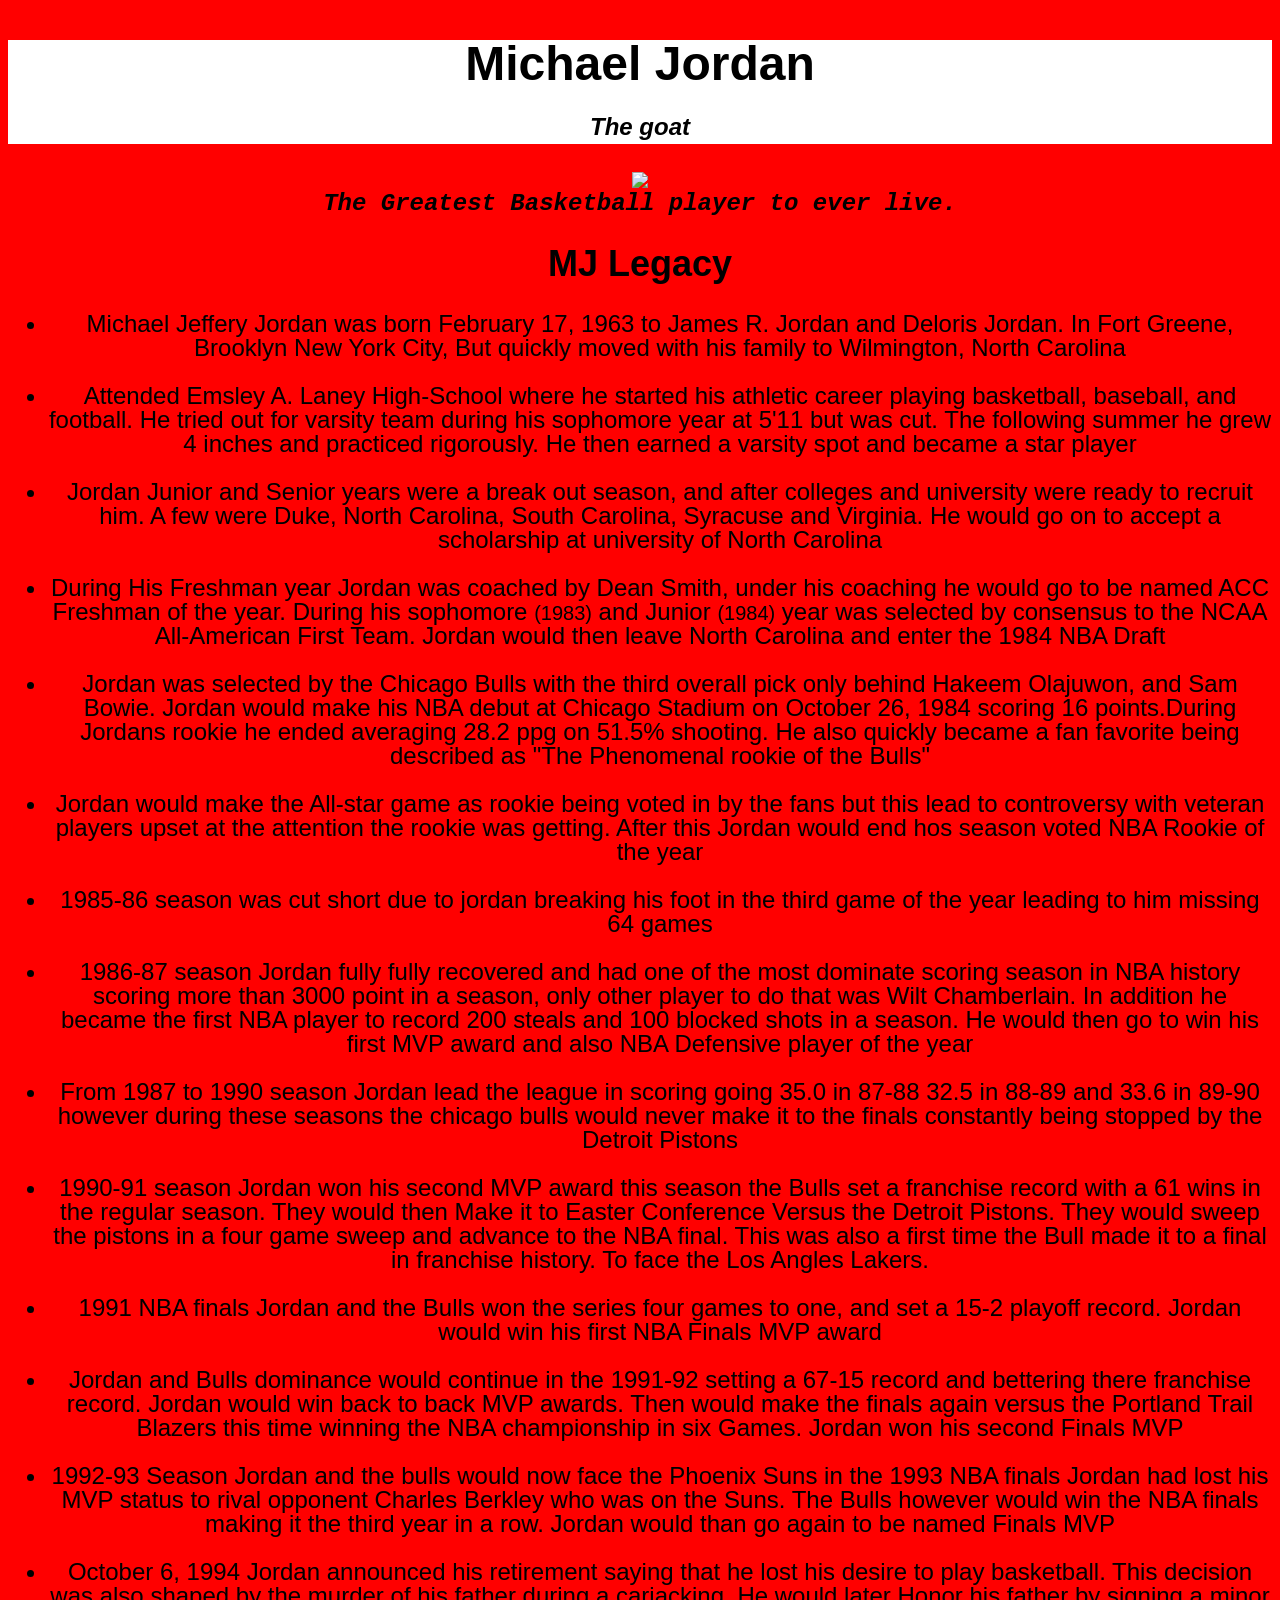
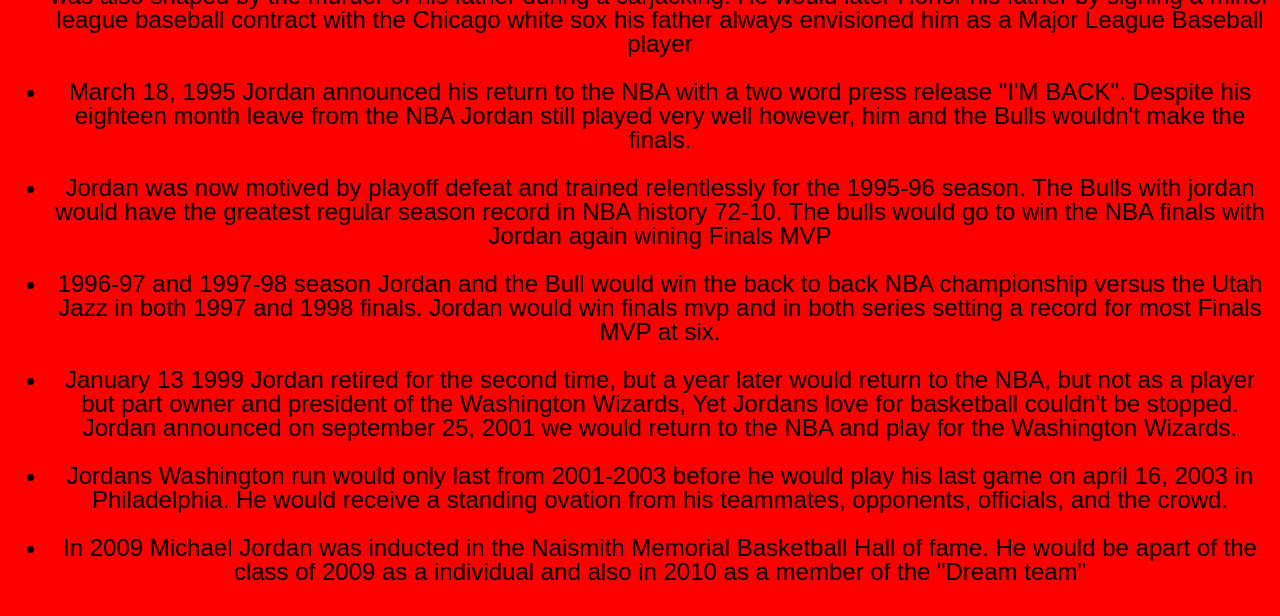
==== michaelJordan.html @ 450c22e1 "Fixed" ====
<!DOCTYPE html>
<html lang="en">
<head>
    <meta charset='utf-8'>
    <meta http-equiv='X-UA-Compatible' content='IE=edge'>
    <title id="title">Michael Jordan Tribute Page</title>
    <meta name='viewport' content='width=device-width, initial-scale=1'>
    <link rel='stylesheet' type='text/css' media='screen' href='styles.css'>
    <script src='tributePage.js'></script>
</head>
<body>
  <main id="main">
    <div id="title-head">
     <h1>Michael Jordan</h1>
     <p>The goat</p>
    </div>
        <div id="img-div">
            <img id="image" src="https://clutchpoints.com/wp-content/uploads/2020/05/Ticket-from-Michael-Jordan_s-debut-auctions-for-nearly-25000-1.jpg"></img>
            <figcaption id="img-caption" alt="MJ holding basketball">The Greatest Basketball player to ever live.</figcaption>
        </div>
        <div id="tribute-info">
            <a id="tribute-link" target="_blank" href=""></a>
            <div class="timeline">
                <h2 id="achivments">MJ Legacy</h2>
                <ul>
                    <li>Michael Jeffery Jordan was born February 17, 1963 to James R. Jordan and Deloris Jordan. In Fort Greene, Brooklyn New York City, But quickly moved with his family to Wilmington, North Carolina</li>
                    <br>         
                        <li>Attended Emsley A. Laney High-School where he started his athletic career playing basketball, baseball, and football. He tried out for varsity team during his sophomore year at 5'11 but was cut. The following summer he grew 4 inches and practiced rigorously. He then earned a varsity spot and became a star player </li>
                    <br>              
                        <li>Jordan Junior and Senior years were a break out season, and after colleges and university were ready to recruit him. A few were Duke, North Carolina, South Carolina, Syracuse and Virginia. He would go on to accept a scholarship at university of North Carolina </li>
                    <br>
                        <li>During His Freshman year Jordan was coached by Dean Smith, under his coaching he would go to be named ACC Freshman of the year. During his sophomore <small>(1983)</small> and Junior <small>(1984)</small> year was selected by consensus to the NCAA All-American First Team. Jordan would then leave North Carolina and enter the 1984 NBA Draft </li>
                    <br>
                        <li>Jordan was selected by the Chicago Bulls with the third overall pick only behind Hakeem Olajuwon, and Sam Bowie. Jordan would make his NBA debut at Chicago Stadium on October 26, 1984 scoring 16 points.During Jordans rookie he ended averaging 28.2 ppg on 51.5% shooting. He also quickly became a fan favorite being described as "The Phenomenal rookie of the Bulls" </li>
                    <br>
                        <li>Jordan would make the All-star game as rookie being voted in by the fans but this lead to controversy with veteran players upset at the attention the rookie was getting. After this Jordan would end hos season voted NBA Rookie of the year  </li>
                    <br>
                        <li>1985-86 season was cut short due to jordan breaking his foot in the third game of the year leading to him missing 64 games</li>
                    <br>
                        <li>1986-87 season Jordan fully fully recovered and had one of the most dominate scoring season in NBA history scoring more than 3000 point in a season, only other player to do that was Wilt Chamberlain. In addition he became the first NBA player to record 200 steals and 100 blocked shots in a season. He would then go to win his first MVP award and also NBA Defensive player of the year</li>
                    <br>
                        <li>From 1987 to 1990 season Jordan lead the league in scoring going 35.0 in 87-88 32.5 in 88-89 and 33.6 in 89-90 however during these seasons the chicago bulls would never make it to the finals constantly being stopped by the Detroit Pistons </li>
                    <br>
                        <li>1990-91 season Jordan won his second MVP award this season the Bulls set a franchise record with a 61 wins in the regular season. They would then Make it to Easter Conference Versus the Detroit Pistons. They would sweep the pistons in a four game sweep and advance to the NBA final. This was also a first time the Bull made it to a final in franchise history. To face the Los Angles Lakers. </li>
                    <br>
                        <li>1991 NBA finals Jordan and the Bulls won the series four games to one, and set a 15-2 playoff record. Jordan would win his first NBA Finals MVP award  </li>
                    <br>
                        <li>Jordan and Bulls dominance would continue in the 1991-92 setting a 67-15 record and bettering there franchise record. Jordan would win back to back MVP awards. Then would make the finals again versus the Portland Trail Blazers this time winning the NBA championship in six Games. Jordan won his second Finals MVP </li>                 
                    <br>
                        <li>1992-93 Season Jordan and the bulls would now face the Phoenix Suns in the 1993 NBA finals Jordan had lost his MVP status to rival opponent Charles Berkley who was on the Suns. The Bulls however would win the NBA finals making it the third year in a row. Jordan would than go again to be named Finals MVP </li>
                    <br>
                        <li>October 6, 1994 Jordan announced his retirement saying that he lost his desire to play basketball. This decision was also shaped by the murder of his father during a carjacking. He would later Honor his father by signing a minor league baseball contract with the Chicago white sox his father always envisioned him as a Major League Baseball player </li>
                    <br>
                        <li>March 18, 1995 Jordan announced his return to the NBA with a two word press release "I'M BACK". Despite his eighteen month leave from the NBA Jordan still played very well however, him and the Bulls wouldn't make the finals.</li>
                    <br>
                        <li>Jordan was now motived by playoff defeat and trained relentlessly for the 1995-96 season. The Bulls with jordan would have the greatest regular season record in NBA history 72-10. The bulls would go to win the NBA finals with Jordan again wining Finals MVP  </li>
                    <br>
                        <li>1996-97 and 1997-98 season Jordan and the Bull would win the back to back NBA championship versus the Utah Jazz in both 1997 and 1998 finals. Jordan would win finals mvp and in both series setting a record for most Finals MVP at six. </li>
                    <br>
                        <li>January 13 1999 Jordan retired for the second time, but a year later would return to the NBA, but not as a player but part owner and president of the Washington Wizards, Yet Jordans love for basketball couldn't be stopped. Jordan announced on september 25, 2001 we would return to the NBA and play for the Washington Wizards. </li>
                    <br>
                        <li>Jordans Washington run would only last from 2001-2003 before he would play his last game on april 16, 2003 in Philadelphia. He would receive a standing ovation from his teammates, opponents, officials, and the crowd.  </li>
                    <br>
                        <li>In  2009 Michael Jordan was inducted in the Naismith Memorial Basketball Hall of fame. He would be apart of the class of 2009 as a individual and also in 2010 as a member of the "Dream team"</li>                                                                    
                </ul>
            </div>
        </div>
  </main>    
</body>
</html>
---- styles.css ----
body
 {
    font-family: -apple-system, BlinkMacSystemFont, 'Segoe UI', 'Roboto', 'Helvetica Neue', Arial, sans-serif;
    font-size: 1.5rem;
    line-height: 1;
    text-align: center;
    background-color: red;
    display: -webkit-inline-box;
    
}
@media screen and (min-width: 1900px){
    html{
      font-size: 130%;
    }
  }
  @media screen and (max-width: 600px){
    html{
      font-size: 70%;
    }
  }

#main {
    margin: 0px 0px;
    padding:0px;
    border-radius: 0px;
    background: red;
}
#title-head{
    width: auto; 
    height: auto;
    background-color: white;
    padding: 0px;
    border-radius: 0%;


    
    
}
h1{
    color: black;
}

h2{
    color: black;
}

li{
    color: black;
    font-family:Arial, Helvetica, sans-serif;
    font-weight: lighter;
}

figcaption{
    color: black;
}

#title-head p{
    font-style: italic;
    font-weight: 900;
    color: black;
    position: relative;
    bottom: 5px;
}


img{
   position: relative;
   max-width: 100%;
   height: auto;
}

#img-caption{
    font-weight: bolder;
    font-family: 'Courier New', Courier, monospace;
    font-style: oblique;
}
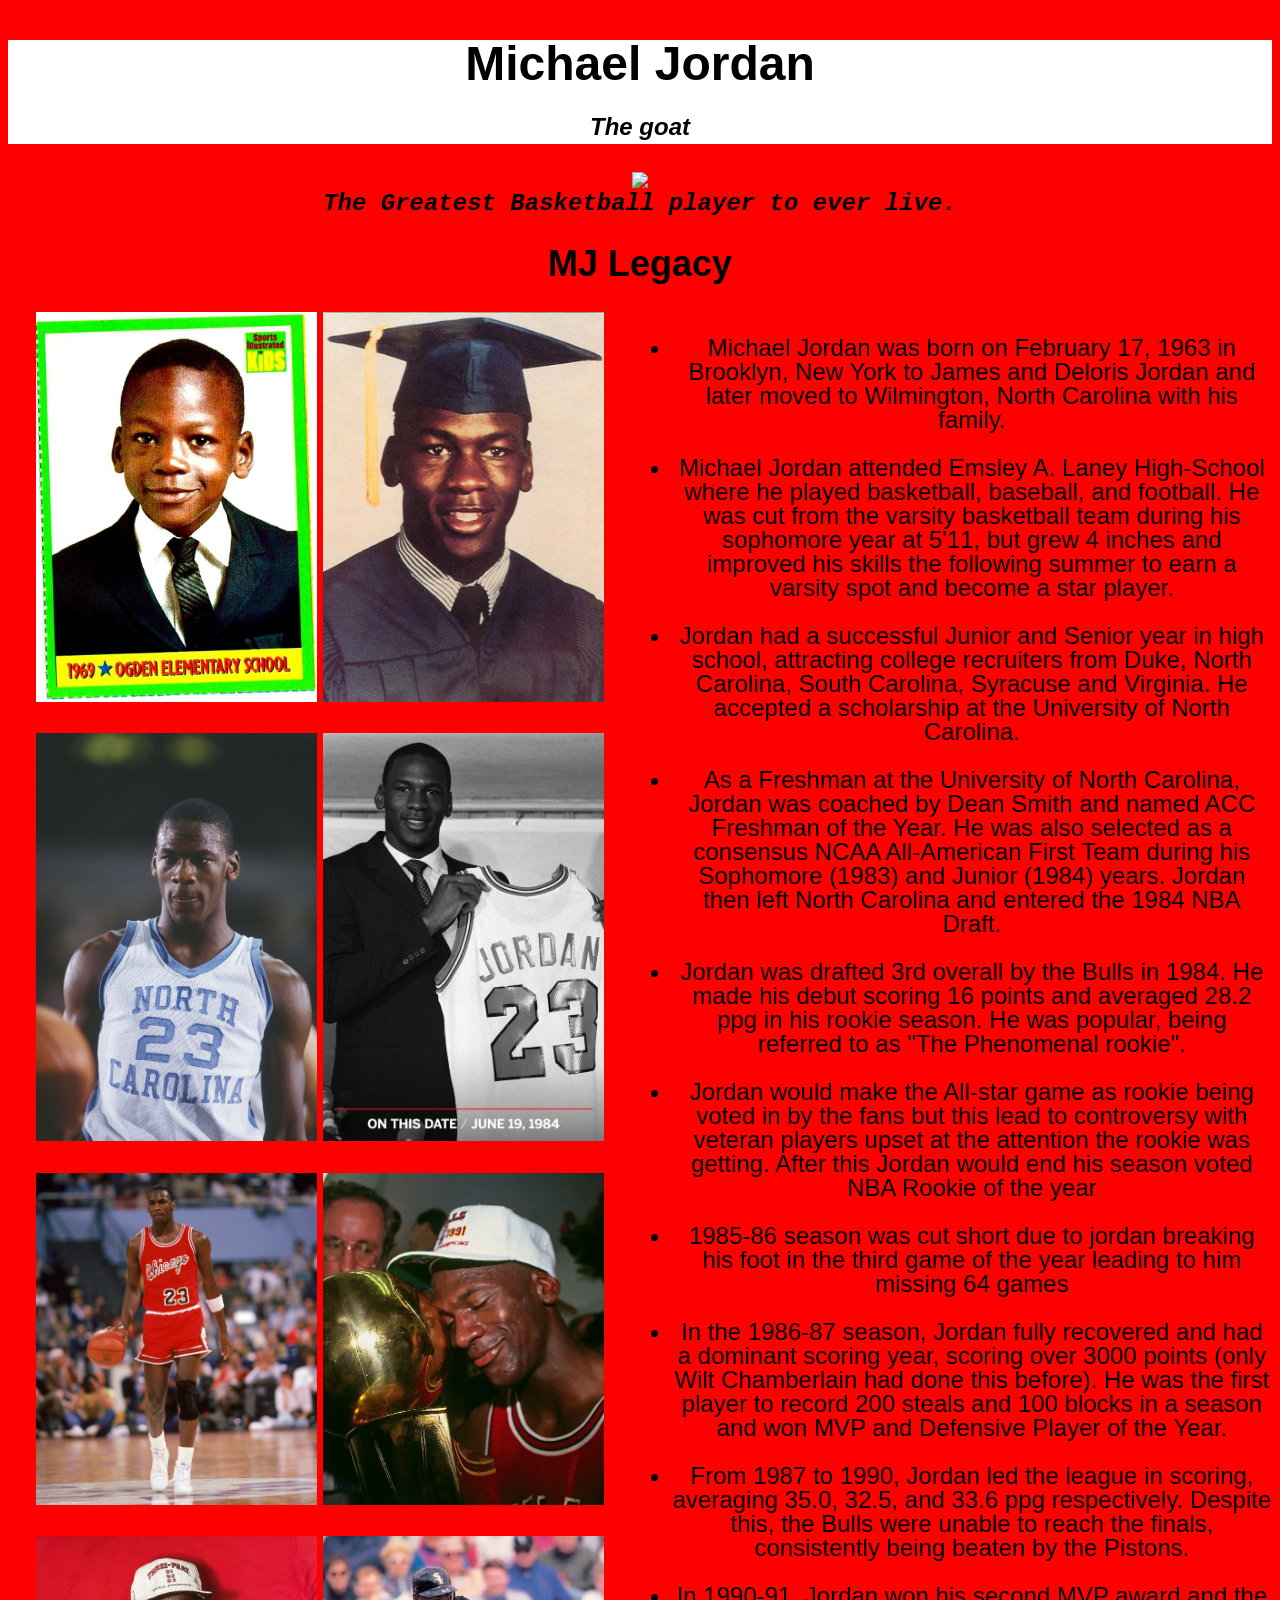
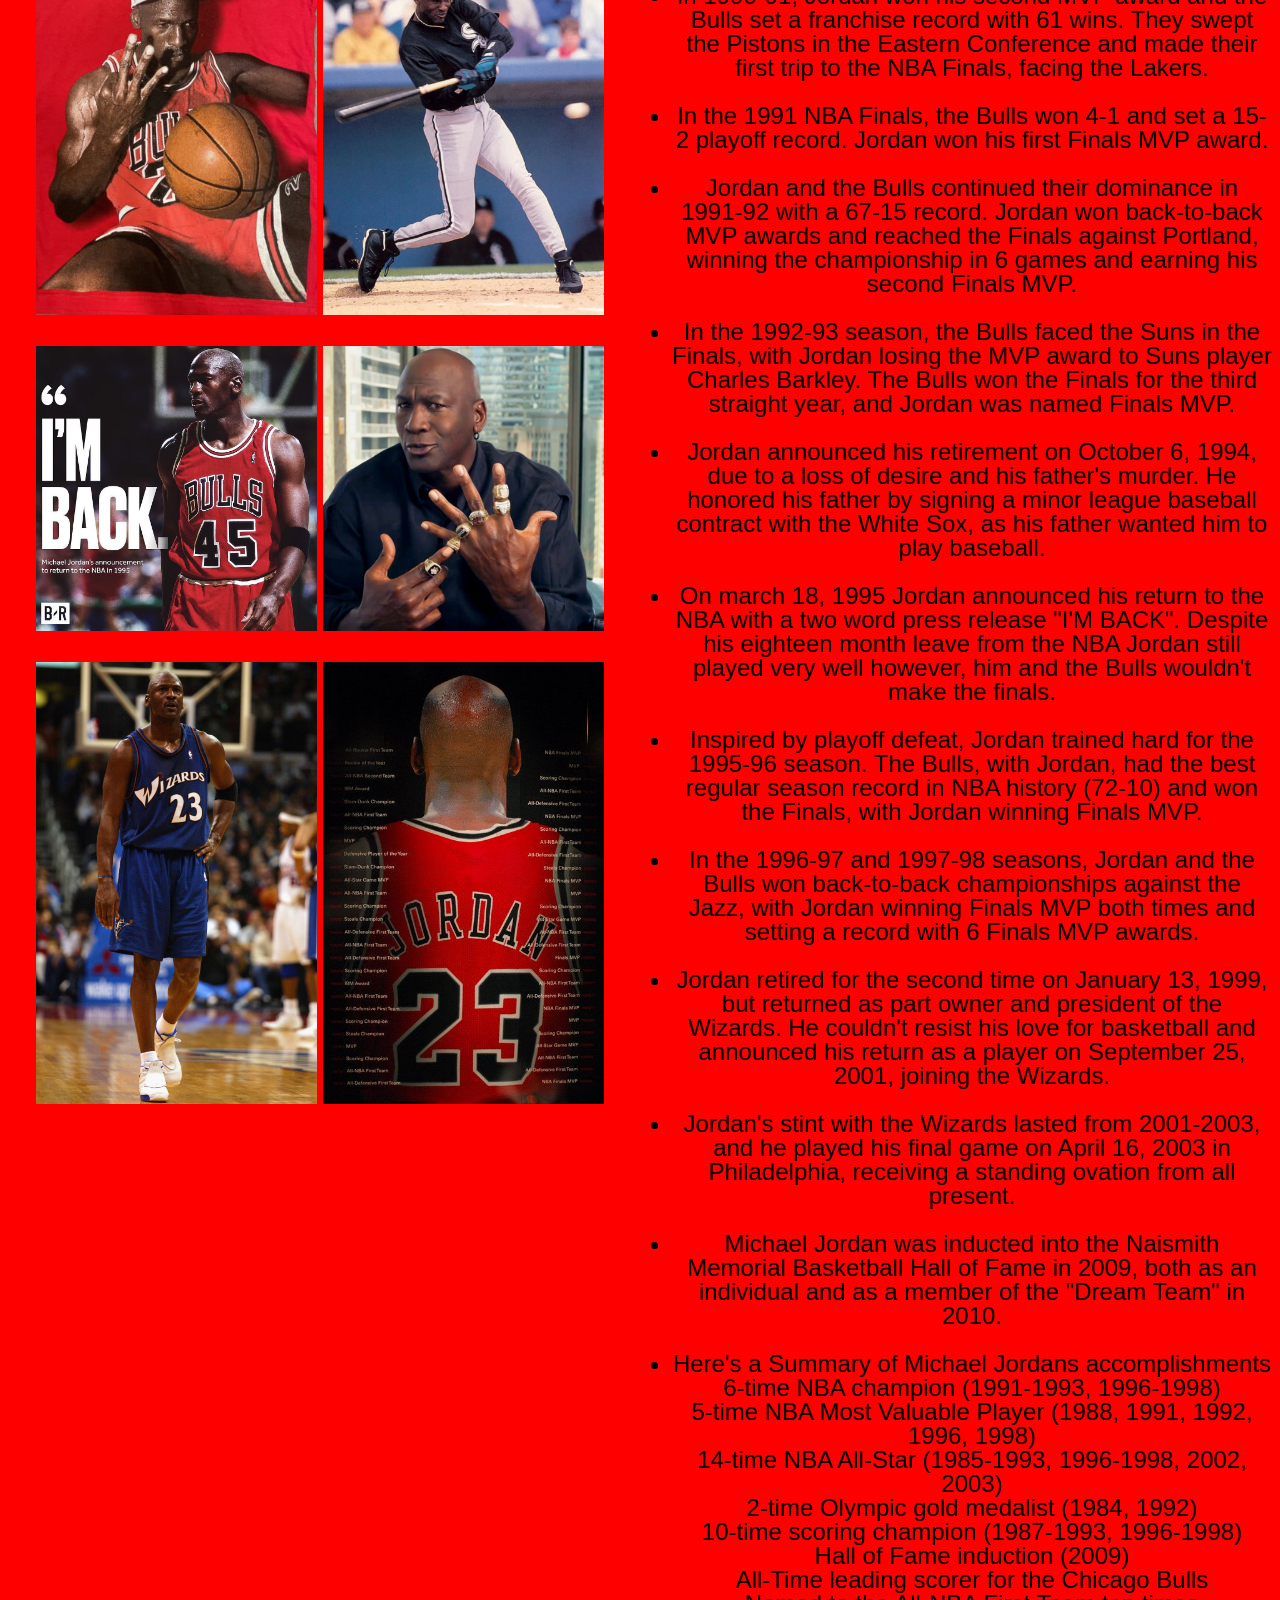
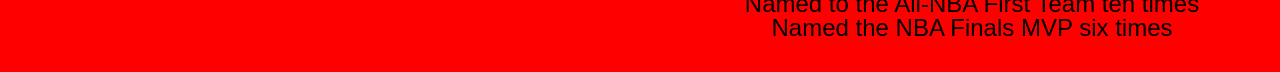
==== commit a51b03a2: "added pictures and fix timeline" ====
--- a/michaelJordan.html
+++ b/michaelJordan.html
@@ -20,50 +20,102 @@
         </div>
         <div id="tribute-info">
             <a id="tribute-link" target="_blank" href=""></a>
+            <h2 id="achivments">MJ Legacy</h2>
             <div class="timeline">
-                <h2 id="achivments">MJ Legacy</h2>
+                <div class="imageGroup">
+                <div class="row1">
+                    <img class="jordanImg" src="./images/ad91af08bd7dcf27bc0747c4c41df089.jpg" alt="babyJordan">
+                    <img class="jordanImg" src="./images/22bdcd35d78144c8d81a4f2b36c77bf8.jpg" alt="highschool">
+                </div>
+                <div class="row1">
+                    <img class="jordanImg" src="./images/university-of-north-carolinas-michael-jordan-on-the-court-news-photo-1587574712.jpg" alt="collegeJordan">                    
+                    <img class="jordanImg" src="./images/FVnuGVsWIAAWXgO.jfif" alt="drafted">
+                </div>
+                <div class="row1">
+                    <img src="./images/mj.webp" alt="chicagoJordan" class="jordanImg">
+                    <img src="./images/GettyImages-453825768.webp" alt="chicagoJordan" class="jordanImg">
+                </div>
+                <div class="row1">
+                    <img src="./images/s-l500.jpg" alt="threePeat" class="jordanImg">
+                    <img src="./images/Michael-jordan-baseball-stats-01.webp" alt="baseball" class="jordanImg">
+                </div>
+                <div class="row1">
+                    <img src="./images/Eww5zULXEAIrC0n.jpg" alt="imBack" class="jordanImg">
+                    <img src="./images/maxresdefault.jpg" alt="sixRings" class="jordanImg">
+                </div>
+                <div class="row1">
+                    <img src="./images/1795935_original.jpg" alt="wizard" class="jordanImg">
+                    <img src="./images/efa3f2898c718a4911806ffe388ed752.jpg" alt="hallOfFame" class="jordanImg">                    
+                </div>
+                </div>
+                <article class="info">
                 <ul>
-                    <li>Michael Jeffery Jordan was born February 17, 1963 to James R. Jordan and Deloris Jordan. In Fort Greene, Brooklyn New York City, But quickly moved with his family to Wilmington, North Carolina</li>
+                    <li>Michael Jordan was born on February 17, 1963 in Brooklyn, New York to James and Deloris Jordan and later moved to Wilmington, North Carolina with his family.</li>
                     <br>         
-                        <li>Attended Emsley A. Laney High-School where he started his athletic career playing basketball, baseball, and football. He tried out for varsity team during his sophomore year at 5'11 but was cut. The following summer he grew 4 inches and practiced rigorously. He then earned a varsity spot and became a star player </li>
+                        <li>Michael Jordan attended Emsley A. Laney High-School where he played basketball, baseball, and football. He was cut from the varsity basketball team during his sophomore year at 5'11, but grew 4 inches and improved his skills the following summer to earn a varsity spot and become a star player.</li>
                     <br>              
-                        <li>Jordan Junior and Senior years were a break out season, and after colleges and university were ready to recruit him. A few were Duke, North Carolina, South Carolina, Syracuse and Virginia. He would go on to accept a scholarship at university of North Carolina </li>
+                        <li>Jordan had a successful Junior and Senior year in high school, attracting college recruiters from Duke, North Carolina, South Carolina, Syracuse and Virginia. He accepted a scholarship at the University of North Carolina.</li>
                     <br>
-                        <li>During His Freshman year Jordan was coached by Dean Smith, under his coaching he would go to be named ACC Freshman of the year. During his sophomore <small>(1983)</small> and Junior <small>(1984)</small> year was selected by consensus to the NCAA All-American First Team. Jordan would then leave North Carolina and enter the 1984 NBA Draft </li>
+                        <li>As a Freshman at the University of North Carolina, Jordan was coached by Dean Smith and named ACC Freshman of the Year. He was also selected as a consensus NCAA All-American First Team during his Sophomore (1983) and Junior (1984) years. Jordan then left North Carolina and entered the 1984 NBA Draft.</li>
                     <br>
-                        <li>Jordan was selected by the Chicago Bulls with the third overall pick only behind Hakeem Olajuwon, and Sam Bowie. Jordan would make his NBA debut at Chicago Stadium on October 26, 1984 scoring 16 points.During Jordans rookie he ended averaging 28.2 ppg on 51.5% shooting. He also quickly became a fan favorite being described as "The Phenomenal rookie of the Bulls" </li>
+                        <li>Jordan was drafted 3rd overall by the Bulls in 1984. He made his debut scoring 16 points and averaged 28.2 ppg in his rookie season. He was popular, being referred to as "The Phenomenal rookie".</li>
                     <br>
-                        <li>Jordan would make the All-star game as rookie being voted in by the fans but this lead to controversy with veteran players upset at the attention the rookie was getting. After this Jordan would end hos season voted NBA Rookie of the year  </li>
+                        <li>Jordan would make the All-star game as rookie being voted in by the fans but this lead to controversy with veteran players upset at the attention the rookie was getting. After this Jordan would end his season voted NBA Rookie of the year  </li>
                     <br>
                         <li>1985-86 season was cut short due to jordan breaking his foot in the third game of the year leading to him missing 64 games</li>
                     <br>
-                        <li>1986-87 season Jordan fully fully recovered and had one of the most dominate scoring season in NBA history scoring more than 3000 point in a season, only other player to do that was Wilt Chamberlain. In addition he became the first NBA player to record 200 steals and 100 blocked shots in a season. He would then go to win his first MVP award and also NBA Defensive player of the year</li>
+                        <li>In the 1986-87 season, Jordan fully recovered and had a dominant scoring year, scoring over 3000 points (only Wilt Chamberlain had done this before). He was the first player to record 200 steals and 100 blocks in a season and won MVP and Defensive Player of the Year.</li>
                     <br>
-                        <li>From 1987 to 1990 season Jordan lead the league in scoring going 35.0 in 87-88 32.5 in 88-89 and 33.6 in 89-90 however during these seasons the chicago bulls would never make it to the finals constantly being stopped by the Detroit Pistons </li>
+                        <li>From 1987 to 1990, Jordan led the league in scoring, averaging 35.0, 32.5, and 33.6 ppg respectively. Despite this, the Bulls were unable to reach the finals, consistently being beaten by the Pistons.</li>
                     <br>
-                        <li>1990-91 season Jordan won his second MVP award this season the Bulls set a franchise record with a 61 wins in the regular season. They would then Make it to Easter Conference Versus the Detroit Pistons. They would sweep the pistons in a four game sweep and advance to the NBA final. This was also a first time the Bull made it to a final in franchise history. To face the Los Angles Lakers. </li>
+                        <li>In 1990-91, Jordan won his second MVP award and the Bulls set a franchise record with 61 wins. They swept the Pistons in the Eastern Conference and made their first trip to the NBA Finals, facing the Lakers.</li>
                     <br>
-                        <li>1991 NBA finals Jordan and the Bulls won the series four games to one, and set a 15-2 playoff record. Jordan would win his first NBA Finals MVP award  </li>
+                        <li>In the 1991 NBA Finals, the Bulls won 4-1 and set a 15-2 playoff record. Jordan won his first Finals MVP award.</li>
                     <br>
-                        <li>Jordan and Bulls dominance would continue in the 1991-92 setting a 67-15 record and bettering there franchise record. Jordan would win back to back MVP awards. Then would make the finals again versus the Portland Trail Blazers this time winning the NBA championship in six Games. Jordan won his second Finals MVP </li>                 
+                        <li>Jordan and the Bulls continued their dominance in 1991-92 with a 67-15 record. Jordan won back-to-back MVP awards and reached the Finals against Portland, winning the championship in 6 games and earning his second Finals MVP.</li>                 
                     <br>
-                        <li>1992-93 Season Jordan and the bulls would now face the Phoenix Suns in the 1993 NBA finals Jordan had lost his MVP status to rival opponent Charles Berkley who was on the Suns. The Bulls however would win the NBA finals making it the third year in a row. Jordan would than go again to be named Finals MVP </li>
+                        <li>In the 1992-93 season, the Bulls faced the Suns in the Finals, with Jordan losing the MVP award to Suns player Charles Barkley. The Bulls won the Finals for the third straight year, and Jordan was named Finals MVP.</li>
                     <br>
-                        <li>October 6, 1994 Jordan announced his retirement saying that he lost his desire to play basketball. This decision was also shaped by the murder of his father during a carjacking. He would later Honor his father by signing a minor league baseball contract with the Chicago white sox his father always envisioned him as a Major League Baseball player </li>
+                        <li>Jordan announced his retirement on October 6, 1994, due to a loss of desire and his father's murder. He honored his father by signing a minor league baseball contract with the White Sox, as his father wanted him to play baseball.</li>
                     <br>
-                        <li>March 18, 1995 Jordan announced his return to the NBA with a two word press release "I'M BACK". Despite his eighteen month leave from the NBA Jordan still played very well however, him and the Bulls wouldn't make the finals.</li>
+                        <li>On march 18, 1995 Jordan announced his return to the NBA with a two word press release "I'M BACK". Despite his eighteen month leave from the NBA Jordan still played very well however, him and the Bulls wouldn't make the finals.</li>
                     <br>
-                        <li>Jordan was now motived by playoff defeat and trained relentlessly for the 1995-96 season. The Bulls with jordan would have the greatest regular season record in NBA history 72-10. The bulls would go to win the NBA finals with Jordan again wining Finals MVP  </li>
+                        <li>Inspired by playoff defeat, Jordan trained hard for the 1995-96 season. The Bulls, with Jordan, had the best regular season record in NBA history (72-10) and won the Finals, with Jordan winning Finals MVP.</li>
                     <br>
-                        <li>1996-97 and 1997-98 season Jordan and the Bull would win the back to back NBA championship versus the Utah Jazz in both 1997 and 1998 finals. Jordan would win finals mvp and in both series setting a record for most Finals MVP at six. </li>
+                        <li>In the 1996-97 and 1997-98 seasons, Jordan and the Bulls won back-to-back championships against the Jazz, with Jordan winning Finals MVP both times and setting a record with 6 Finals MVP awards.</li>
                     <br>
-                        <li>January 13 1999 Jordan retired for the second time, but a year later would return to the NBA, but not as a player but part owner and president of the Washington Wizards, Yet Jordans love for basketball couldn't be stopped. Jordan announced on september 25, 2001 we would return to the NBA and play for the Washington Wizards. </li>
+                        <li>Jordan retired for the second time on January 13, 1999, but returned as part owner and president of the Wizards. He couldn't resist his love for basketball and announced his return as a player on September 25, 2001, joining the Wizards. </li>
                     <br>
-                        <li>Jordans Washington run would only last from 2001-2003 before he would play his last game on april 16, 2003 in Philadelphia. He would receive a standing ovation from his teammates, opponents, officials, and the crowd.  </li>
+                        <li>Jordan's stint with the Wizards lasted from 2001-2003, and he played his final game on April 16, 2003 in Philadelphia, receiving a standing ovation from all present.</li>
                     <br>
-                        <li>In  2009 Michael Jordan was inducted in the Naismith Memorial Basketball Hall of fame. He would be apart of the class of 2009 as a individual and also in 2010 as a member of the "Dream team"</li>                                                                    
+                        <li>Michael Jordan was inducted into the Naismith Memorial Basketball Hall of Fame in 2009, both as an individual and as a member of the "Dream Team" in 2010.</li>     
+                    <br>
+                        <li>Here's a Summary of Michael Jordans accomplishments
+                            <br> 
+                            6-time NBA champion (1991-1993, 1996-1998)
+                            <br> 
+                            5-time NBA Most Valuable Player (1988, 1991, 1992, 1996, 1998)
+                            <br> 
+                            14-time NBA All-Star (1985-1993, 1996-1998, 2002, 2003)
+                            <br> 
+                            2-time Olympic gold medalist (1984, 1992)
+                            <br> 
+                            10-time scoring champion (1987-1993, 1996-1998)
+                            <br> 
+                            Hall of Fame induction (2009)
+                            <br> 
+                            All-Time leading scorer for the Chicago Bulls
+                            <br> 
+                            Named to the All-NBA First Team ten times
+                            <br> 
+                            Named the NBA Finals MVP six times
+                            </li>                                                                   
                 </ul>
+            </article>
             </div>
+        </div>
+        <div class="quoteGenerator">
+            
         </div>
   </main>    
 </body>
--- a/styles.css
+++ b/styles.css
@@ -1,4 +1,6 @@
-
+*{
+    box-sizing: border-box;
+}
 body
  {
     font-family: -apple-system, BlinkMacSystemFont, 'Segoe UI', 'Roboto', 'Helvetica Neue', Arial, sans-serif;
@@ -7,6 +9,8 @@
     text-align: center;
     background-color: red;
     display: -webkit-inline-box;
+    max-width: 100vw;
+    
     
 }
 @media screen and (min-width: 1900px){
@@ -31,11 +35,7 @@
     height: auto;
     background-color: white;
     padding: 0px;
-    border-radius: 0%;
-
-
-    
-    
+    border-radius: 0%; 
 }
 h1{
     color: black;
@@ -64,14 +64,51 @@
 }
 
 
-img{
+#image{
    position: relative;
    max-width: 100%;
    height: auto;
 }
 
+.timeline{
+    display: flex;
+}
+
+.imageGroup{
+    display: flex;
+    min-width: 45vw;
+    flex-direction: column;
+}
+
+.row1{
+    flex-wrap: nowrap;
+    padding-bottom: 5%;
+}
+
+/* .row1 img{
+   position: relative;
+   max-width: 100%;
+   height: auto;
+} */
+
+.jordanImg{
+    width: 45%;
+    height: 100%;
+    object-fit: cover;
+}
+
+
+
+
+
+
 #img-caption{
     font-weight: bolder;
     font-family: 'Courier New', Courier, monospace;
     font-style: oblique;
-}+}
+
+.info{
+    min-width: 50vw;
+}
+
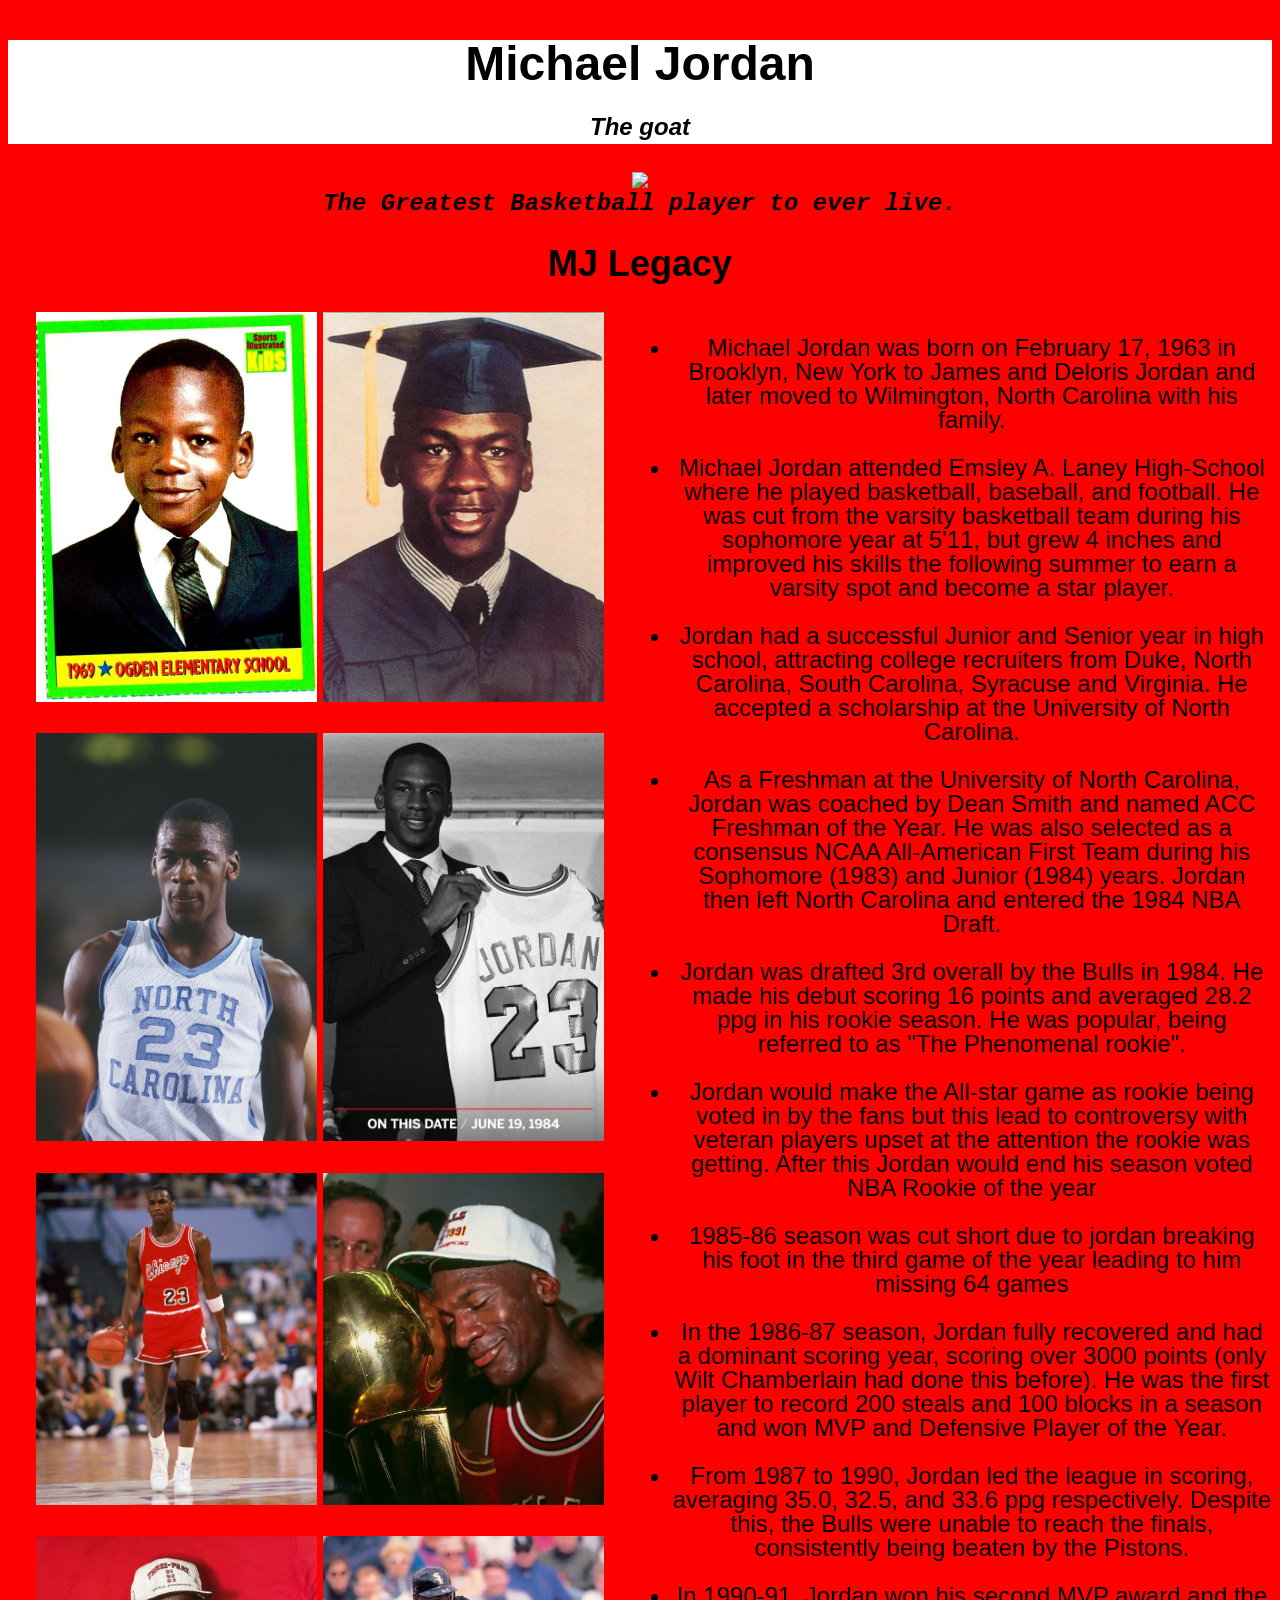
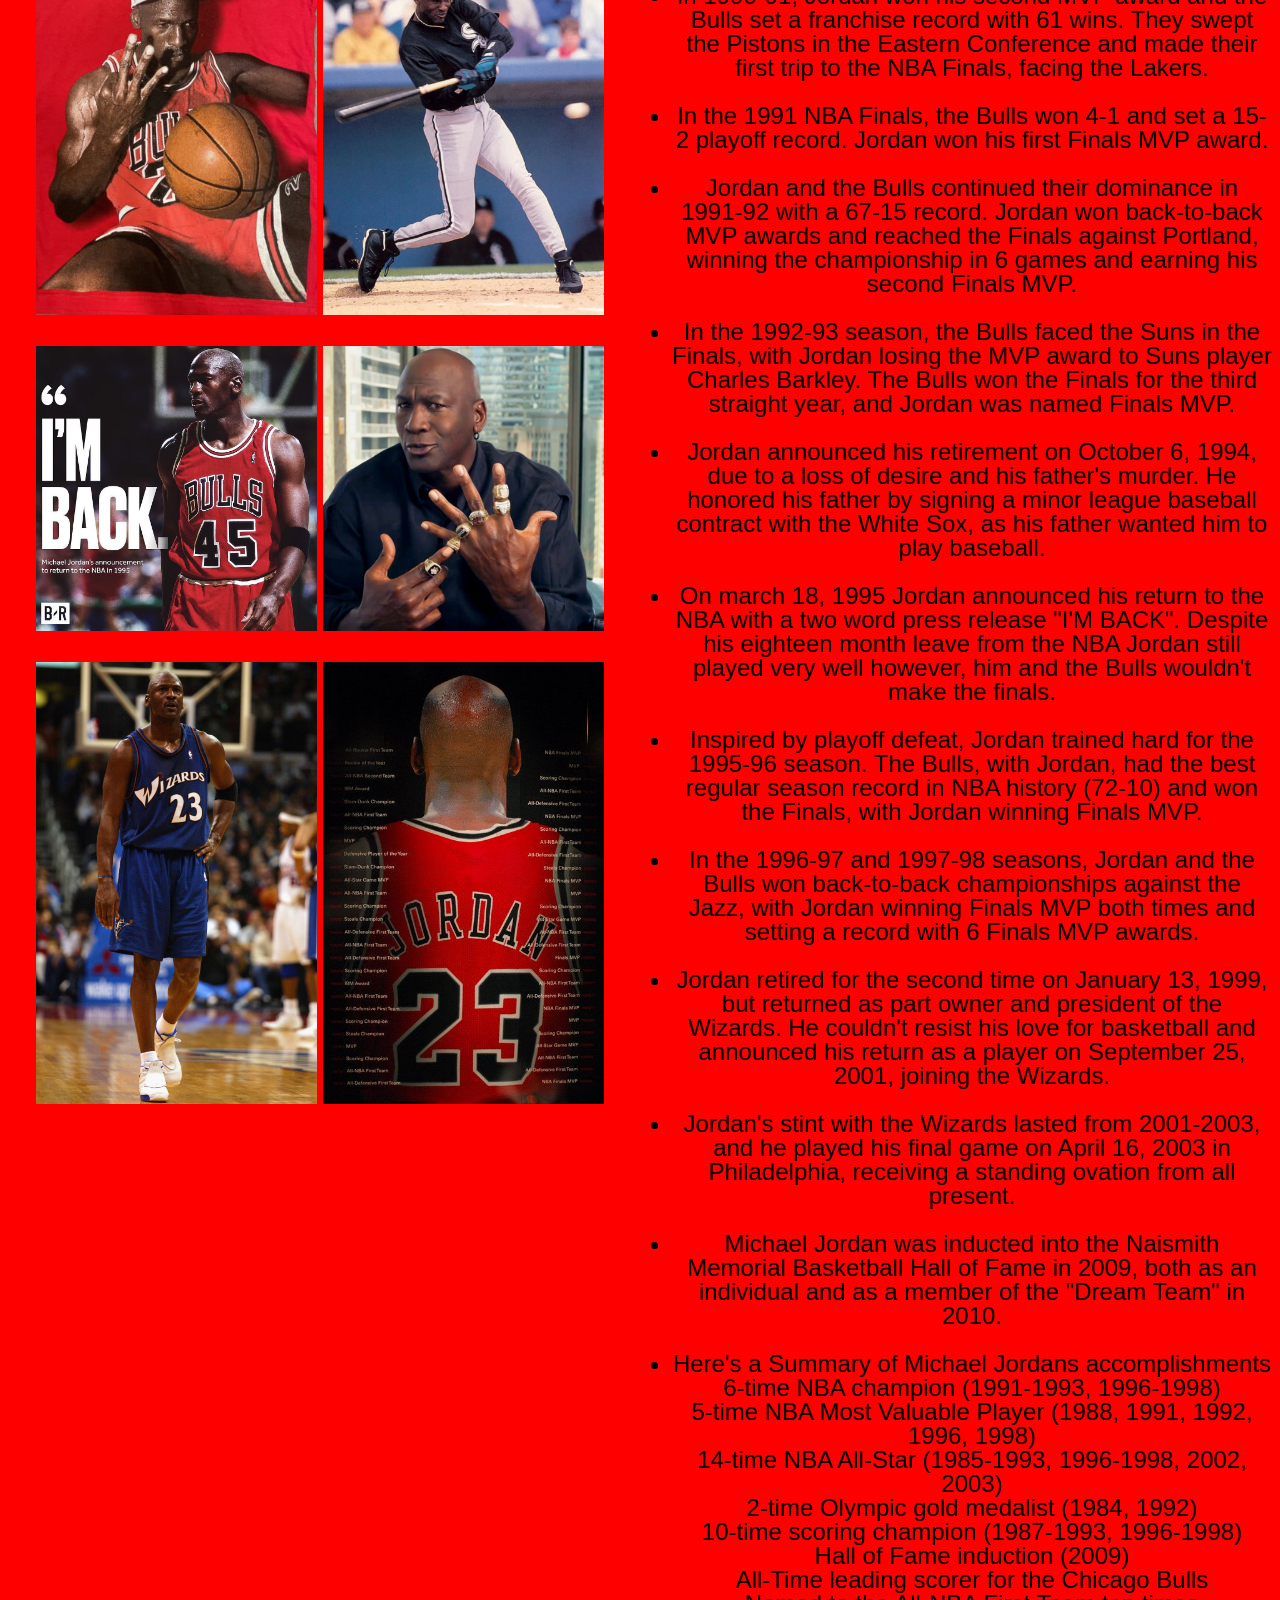
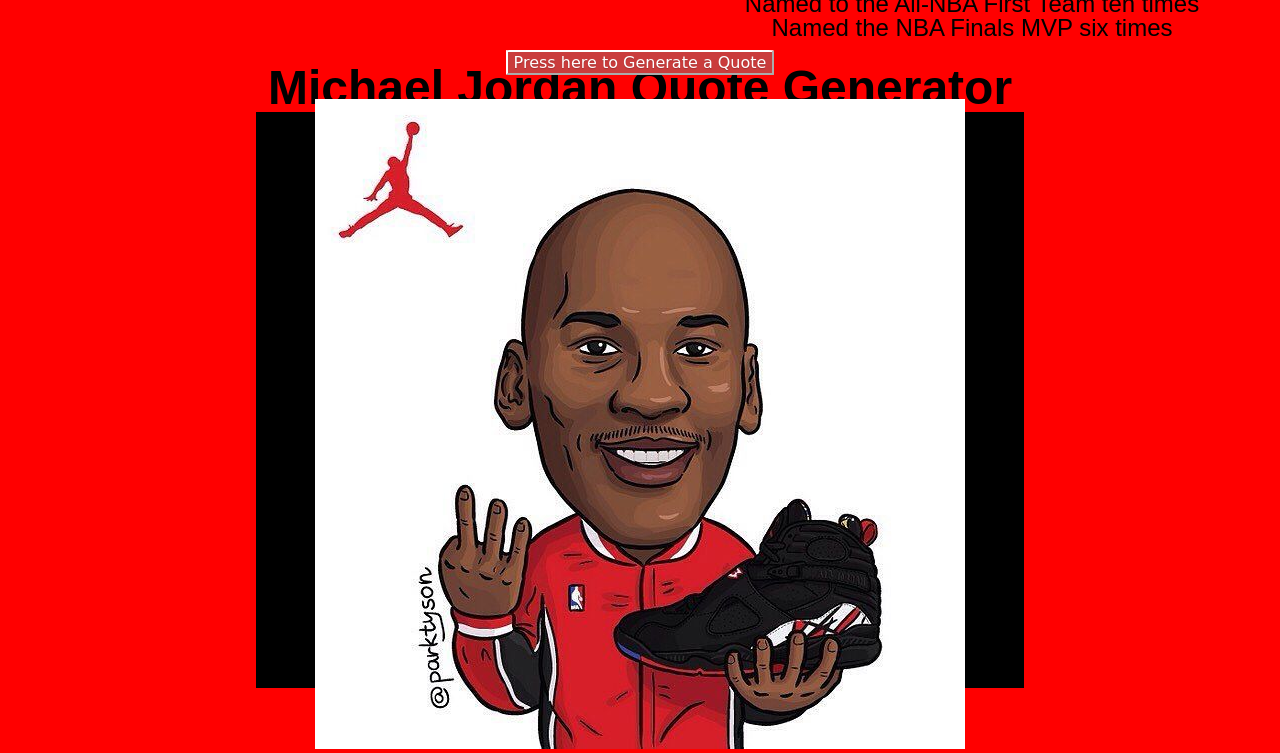
==== commit 55dc5ef4: "added a quote genarator and pictures" ====
--- a/michaelJordan.html
+++ b/michaelJordan.html
@@ -115,7 +115,22 @@
             </div>
         </div>
         <div class="quoteGenerator">
-            
+            <h1 class="quuoteTitle">
+                Michael Jordan Quote Generator
+            </h1>
+            <div class="quoteBox">
+                <div class="magicButton"> 
+                    <button id="myButton">Press here to Generate a Quote</button>
+                </div>
+                <div class="quoteContainer">
+                    <p id="fire">
+
+                    </p>
+                </div>
+                <div>
+                    <img src="./images/0b80b0ca227b72339191aabce8fc822e.jpg" alt="" class="cartoonJordan">
+                </div>
+            </div>
         </div>
   </main>    
 </body>
--- a/styles.css
+++ b/styles.css
@@ -1,88 +1,84 @@
-*{
-    box-sizing: border-box;
+* {
+  box-sizing: border-box;
 }
-body
- {
-    font-family: -apple-system, BlinkMacSystemFont, 'Segoe UI', 'Roboto', 'Helvetica Neue', Arial, sans-serif;
-    font-size: 1.5rem;
-    line-height: 1;
-    text-align: center;
-    background-color: red;
-    display: -webkit-inline-box;
-    max-width: 100vw;
-    
-    
+body {
+  font-family: -apple-system, BlinkMacSystemFont, "Segoe UI", "Roboto",
+    "Helvetica Neue", Arial, sans-serif;
+  font-size: 1.5rem;
+  line-height: 1;
+  text-align: center;
+  background-color: red;
+  display: -webkit-inline-box;
 }
-@media screen and (min-width: 1900px){
-    html{
-      font-size: 130%;
-    }
+@media screen and (min-width: 1900px) {
+  html {
+    font-size: 130%;
   }
-  @media screen and (max-width: 600px){
-    html{
-      font-size: 70%;
-    }
+}
+@media screen and (max-width: 600px) {
+  html {
+    font-size: 70%;
   }
+}
 
 #main {
-    margin: 0px 0px;
-    padding:0px;
-    border-radius: 0px;
-    background: red;
+  margin: 0px 0px;
+  padding: 0px;
+  border-radius: 0px;
+  background: red;
 }
-#title-head{
-    width: auto; 
-    height: auto;
-    background-color: white;
-    padding: 0px;
-    border-radius: 0%; 
+#title-head {
+  width: auto;
+  height: auto;
+  background-color: white;
+  padding: 0px;
+  border-radius: 0%;
 }
-h1{
-    color: black;
+h1 {
+  color: black;
 }
 
-h2{
-    color: black;
+h2 {
+  color: black;
 }
 
-li{
-    color: black;
-    font-family:Arial, Helvetica, sans-serif;
-    font-weight: lighter;
+li {
+  color: black;
+  font-family: Arial, Helvetica, sans-serif;
+  font-weight: lighter;
 }
 
-figcaption{
-    color: black;
+figcaption {
+  color: black;
 }
 
-#title-head p{
-    font-style: italic;
-    font-weight: 900;
-    color: black;
-    position: relative;
-    bottom: 5px;
+#title-head p {
+  font-style: italic;
+  font-weight: 900;
+  color: black;
+  position: relative;
+  bottom: 5px;
 }
 
-
-#image{
-   position: relative;
-   max-width: 100%;
-   height: auto;
+#image {
+  position: relative;
+  max-width: 100%;
+  height: auto;
 }
 
-.timeline{
-    display: flex;
+.timeline {
+  display: flex;
 }
 
-.imageGroup{
-    display: flex;
-    min-width: 45vw;
-    flex-direction: column;
+.imageGroup {
+  display: flex;
+  min-width: 45vw;
+  flex-direction: column;
 }
 
-.row1{
-    flex-wrap: nowrap;
-    padding-bottom: 5%;
+.row1 {
+  flex-wrap: nowrap;
+  padding-bottom: 5%;
 }
 
 /* .row1 img{
@@ -91,24 +87,53 @@
    height: auto;
 } */
 
-.jordanImg{
-    width: 45%;
-    height: 100%;
-    object-fit: cover;
+.jordanImg {
+  width: 45%;
+  height: 100%;
+  object-fit: cover;
 }
 
-
-
-
-
-
-#img-caption{
-    font-weight: bolder;
-    font-family: 'Courier New', Courier, monospace;
-    font-style: oblique;
+#img-caption {
+  font-weight: bolder;
+  font-family: "Courier New", Courier, monospace;
+  font-style: oblique;
 }
 
-.info{
-    min-width: 50vw;
+.info {
+  min-width: 50vw;
 }
 
+.quoteGenerator{
+    display: flex;
+    flex-direction: column;
+    align-items: center;
+}
+
+.quuoteTitle{
+  margin: 0;
+}
+
+.quoteBox{
+    display: flex;
+    flex-direction: column;
+    align-items: center;
+    justify-content: center;
+    height: 45vw;
+    width: 60vw;
+    background-color: black;
+}
+
+.magicButton button{
+    color: white;
+    border-radius: 2%;
+    border-color: white;
+    font-size: 1rem;
+    text-shadow: 0 1px 1px rgba(0, 0, 0, 0.2);
+    background:  rgb(202, 60, 60); ;
+    font-family:system-ui, -apple-system, BlinkMacSystemFont, 'Segoe UI', Roboto, Oxygen, Ubuntu, Cantarell, 'Open Sans', 'Helvetica Neue', sans-serif;
+}
+
+.quoteContainer p{
+  color: white;
+  font-family: "Courier New", Courier, monospace;
+}
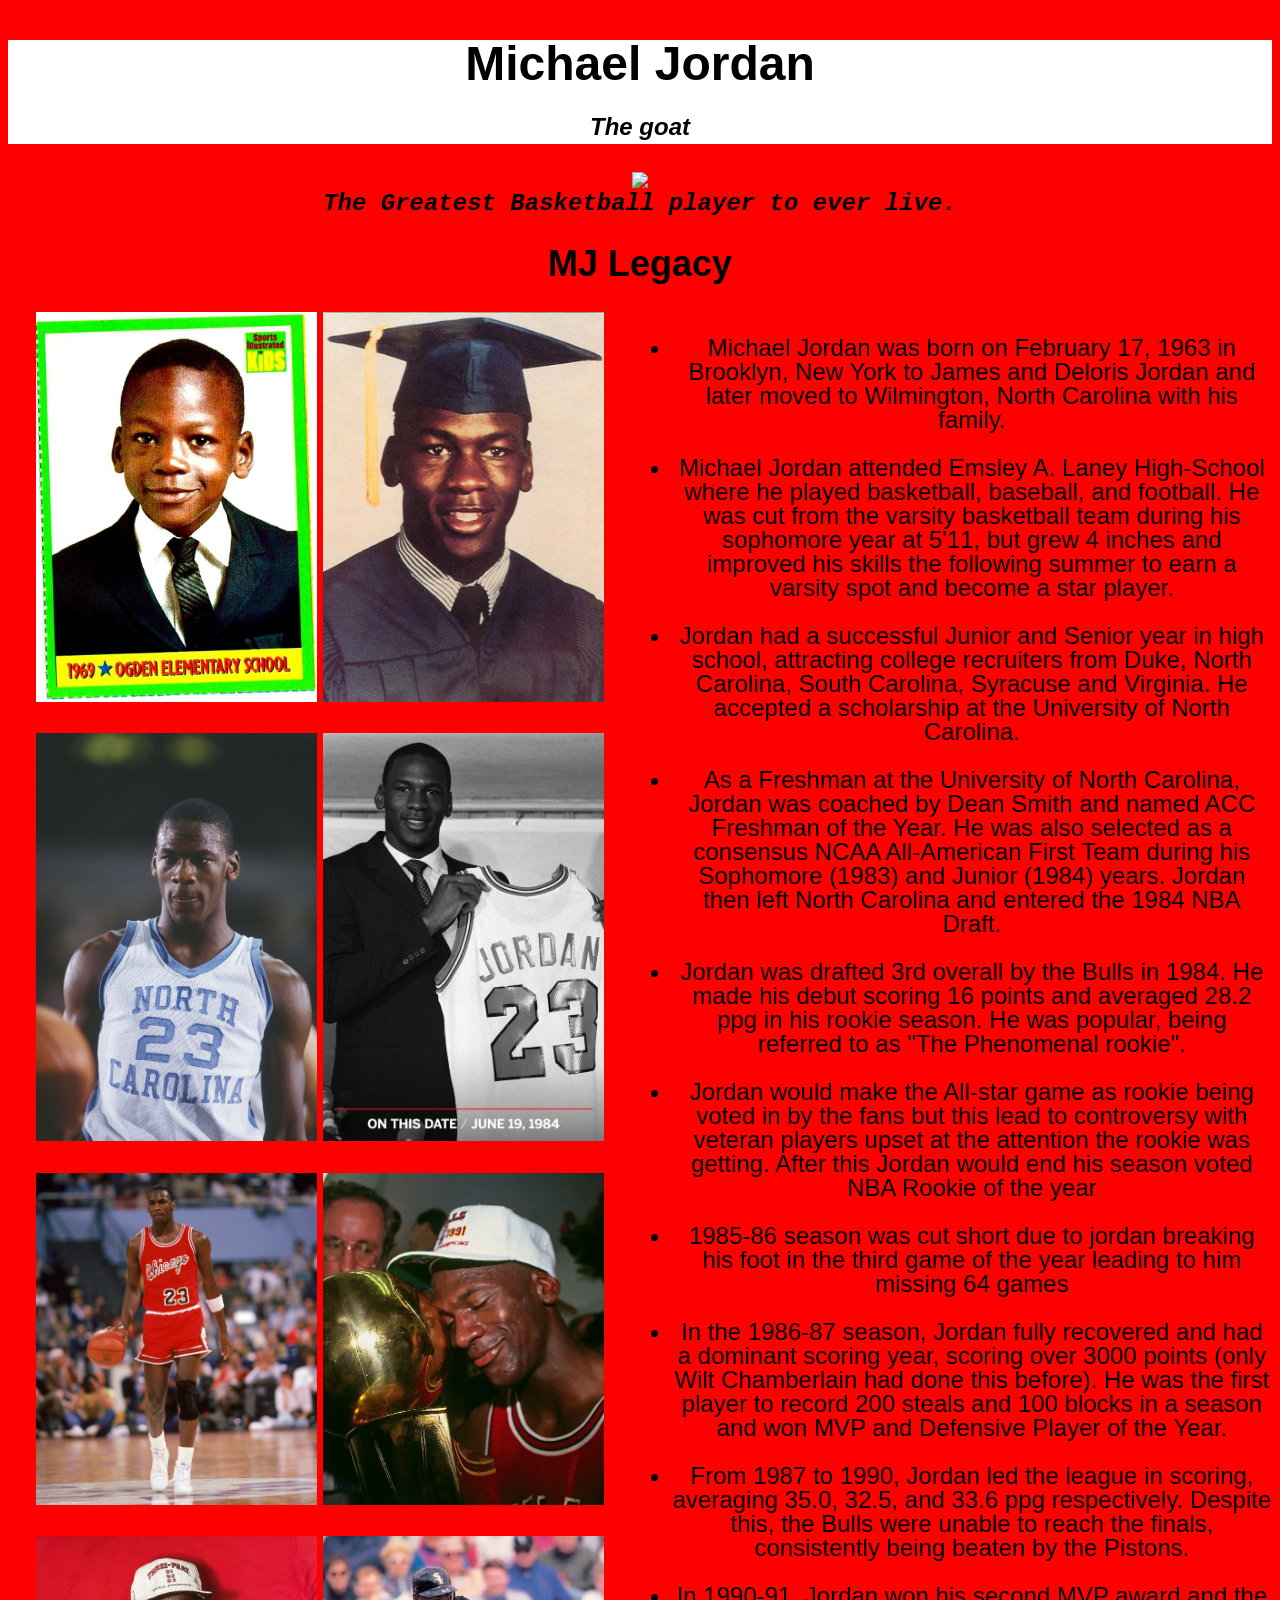
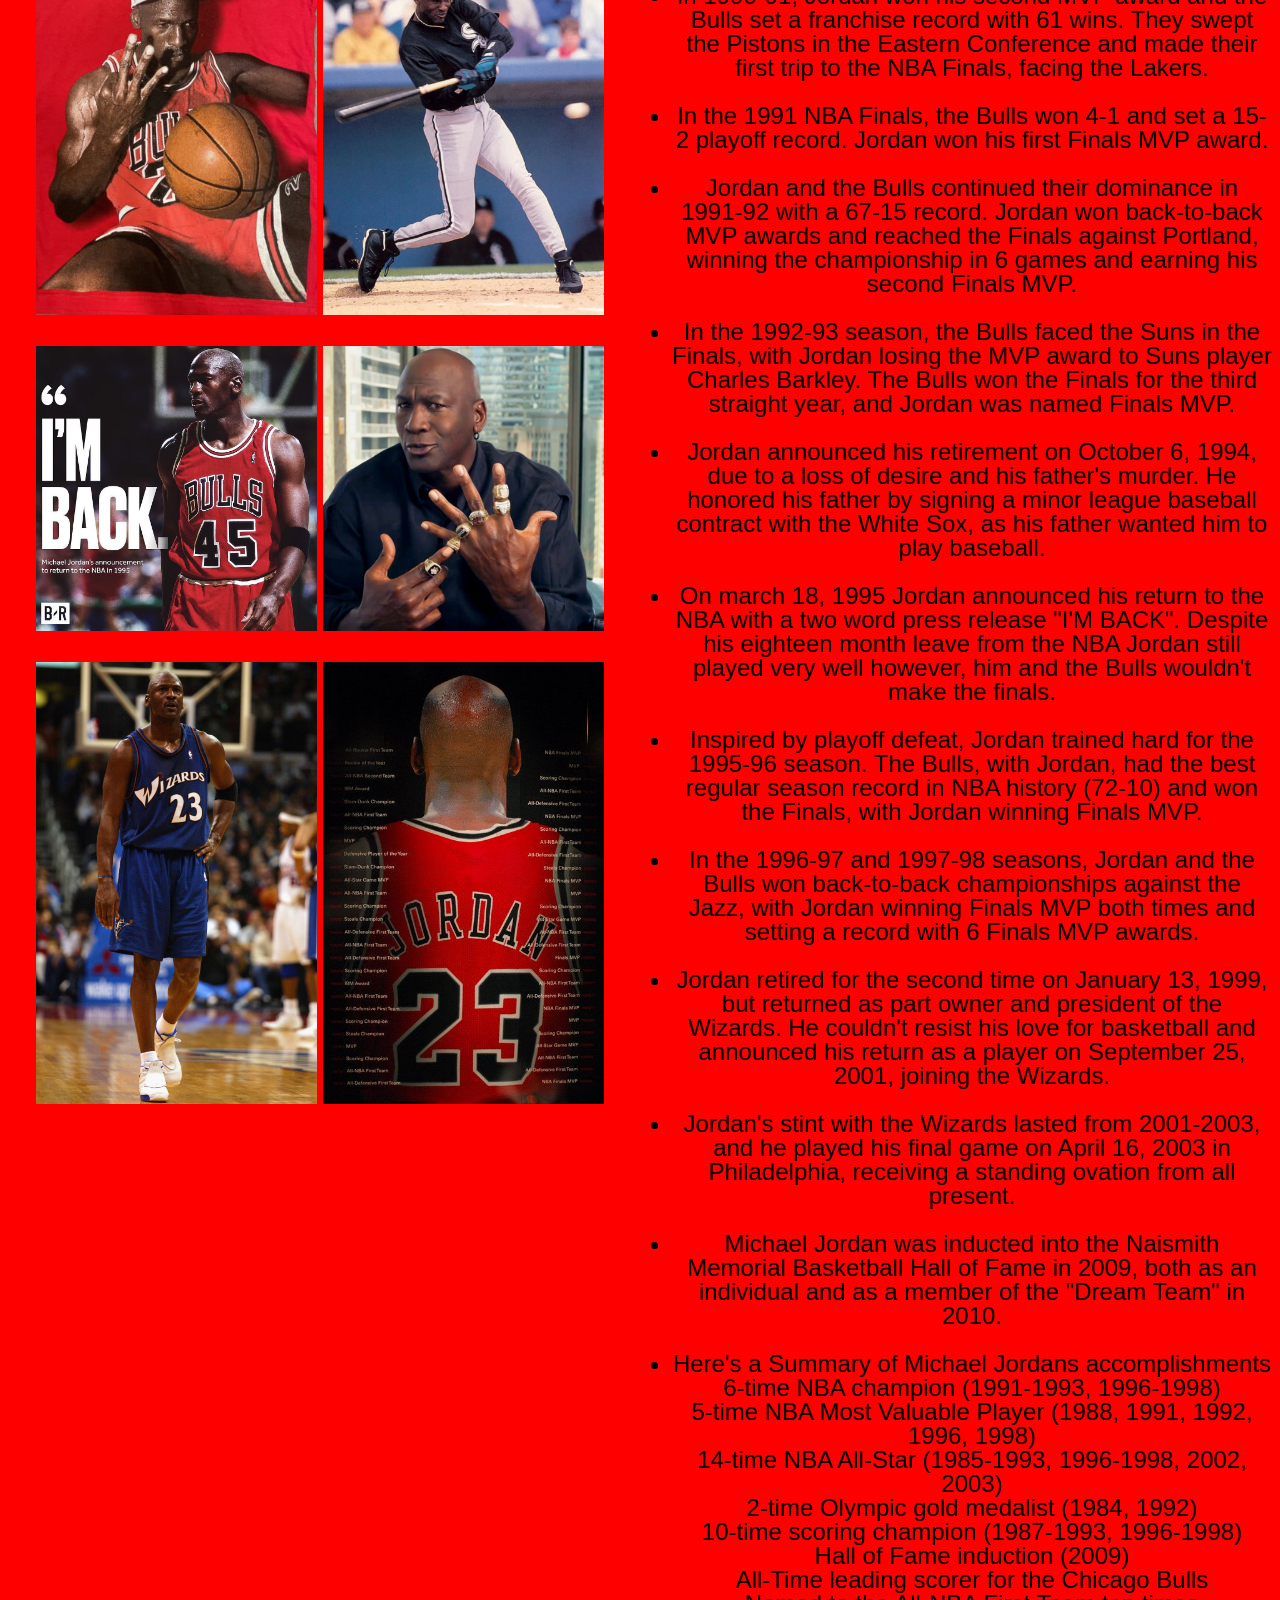
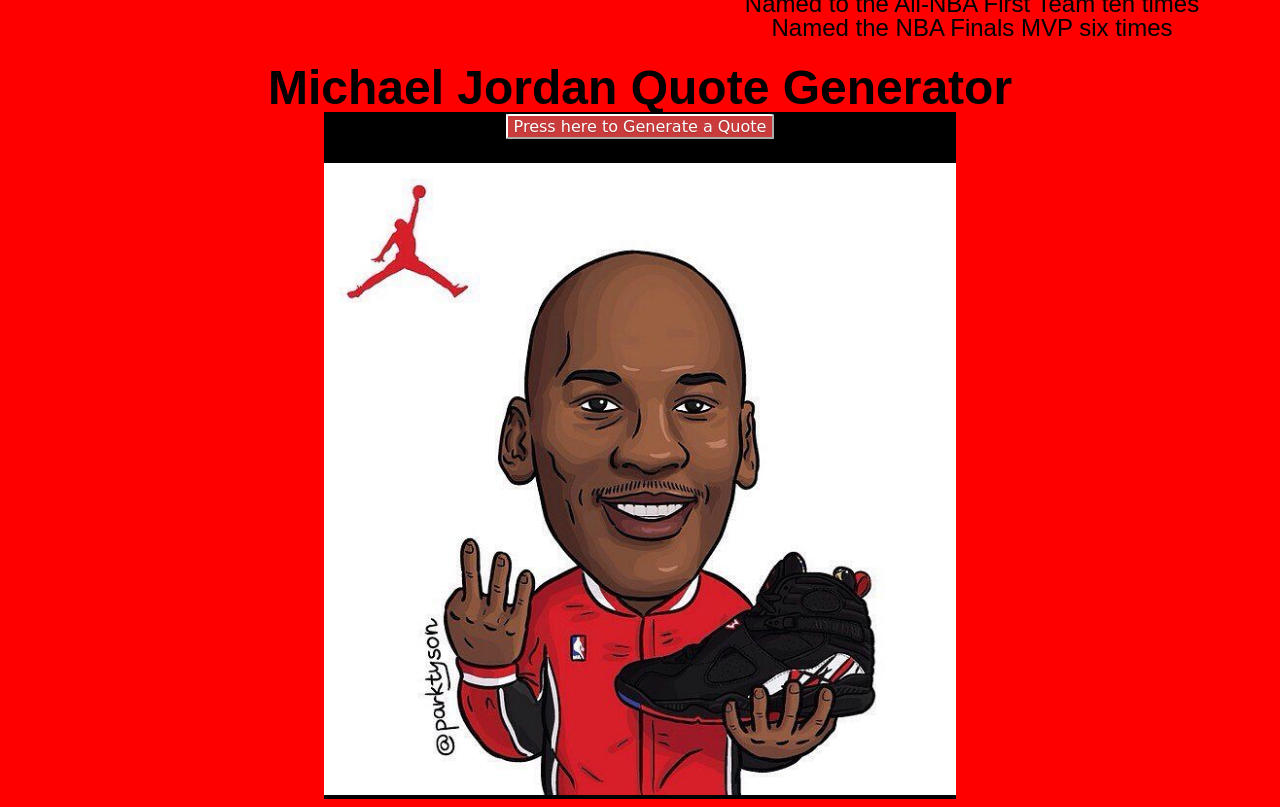
==== commit 81614201: "fix quote generator" ====
--- a/michaelJordan.html
+++ b/michaelJordan.html
@@ -128,7 +128,7 @@
                     </p>
                 </div>
                 <div>
-                    <img src="./images/0b80b0ca227b72339191aabce8fc822e.jpg" alt="" class="cartoonJordan">
+                    <img class="cartoonMj" src="./images/0b80b0ca227b72339191aabce8fc822e.jpg" alt="" class="cartoonJordan">
                 </div>
             </div>
         </div>
--- a/styles.css
+++ b/styles.css
@@ -20,6 +20,8 @@
     font-size: 70%;
   }
 }
+
+
 
 #main {
   margin: 0px 0px;
@@ -118,8 +120,8 @@
     flex-direction: column;
     align-items: center;
     justify-content: center;
-    height: 45vw;
-    width: 60vw;
+    height: 50%;
+    width: 50%;
     background-color: black;
 }
 
@@ -136,4 +138,9 @@
 .quoteContainer p{
   color: white;
   font-family: "Courier New", Courier, monospace;
+}
+
+.cartoonMj{
+  width: 100%;
+  height: 50%;
 }
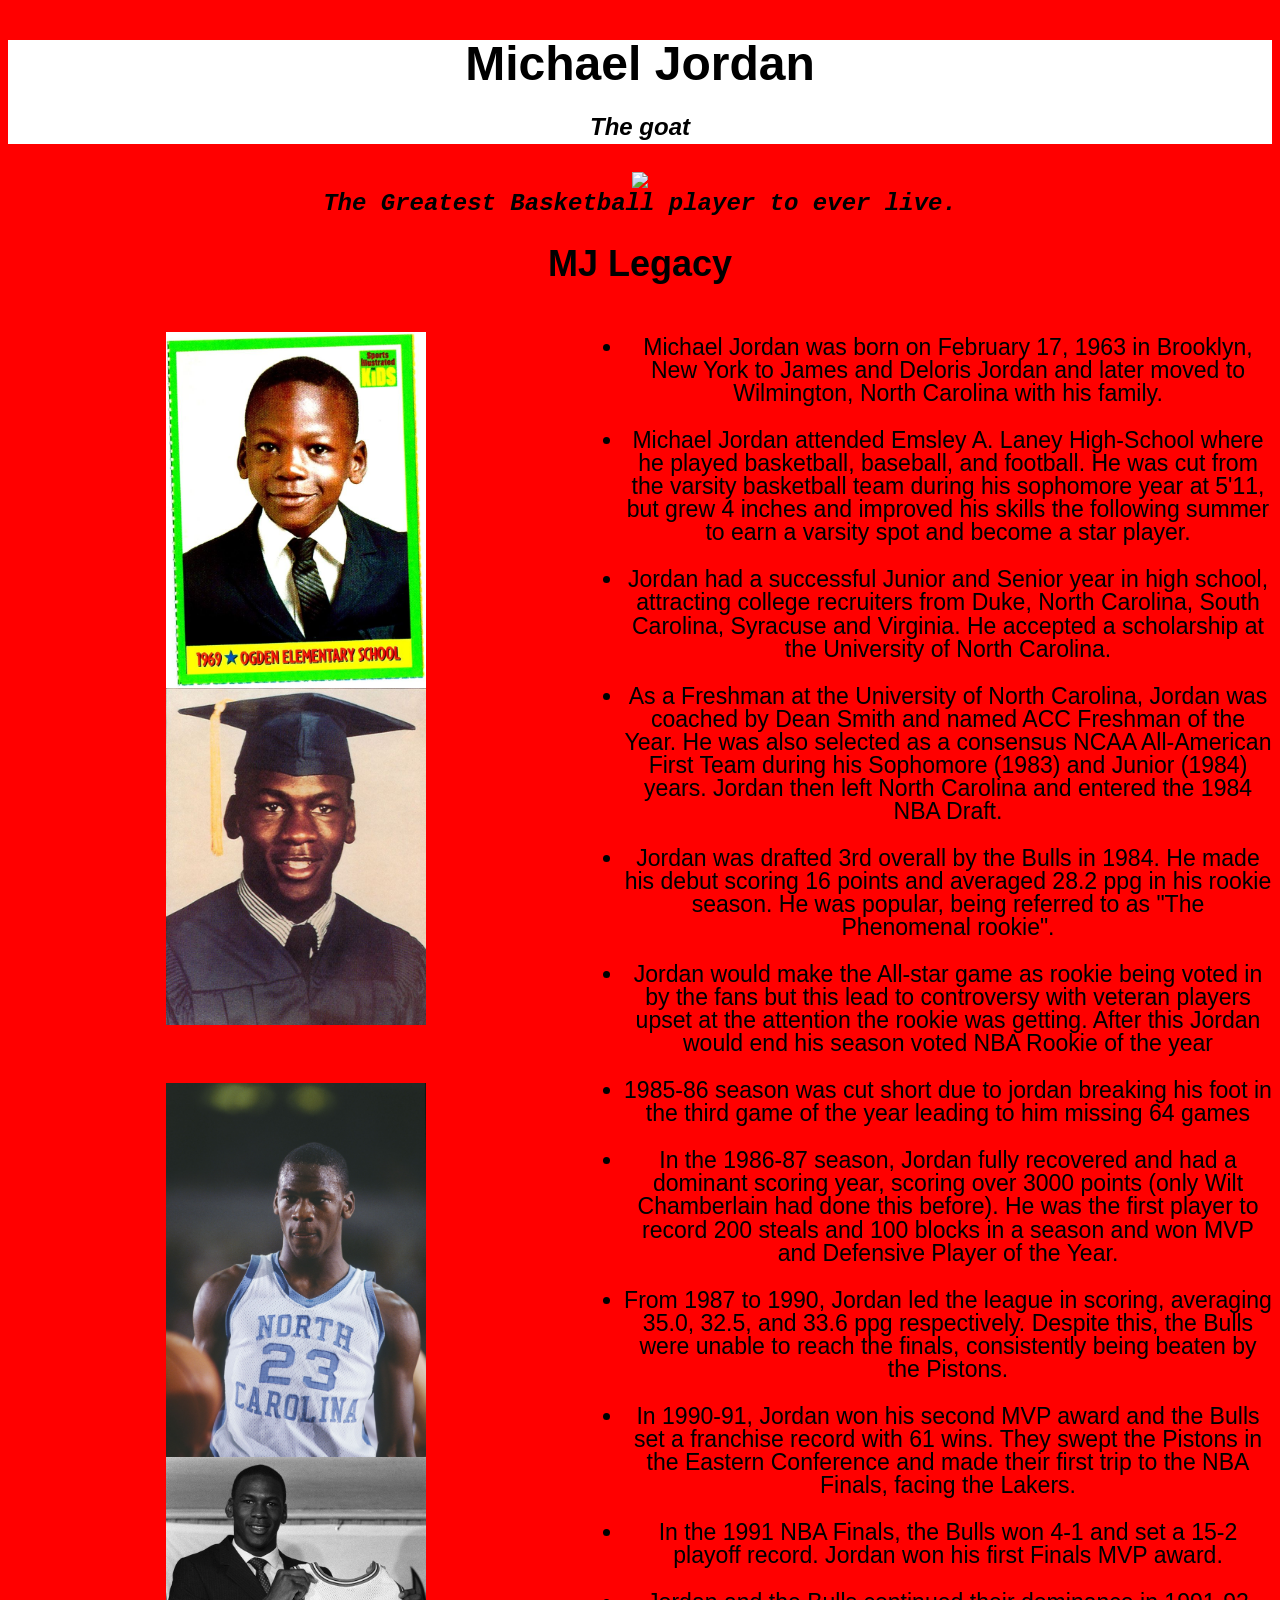
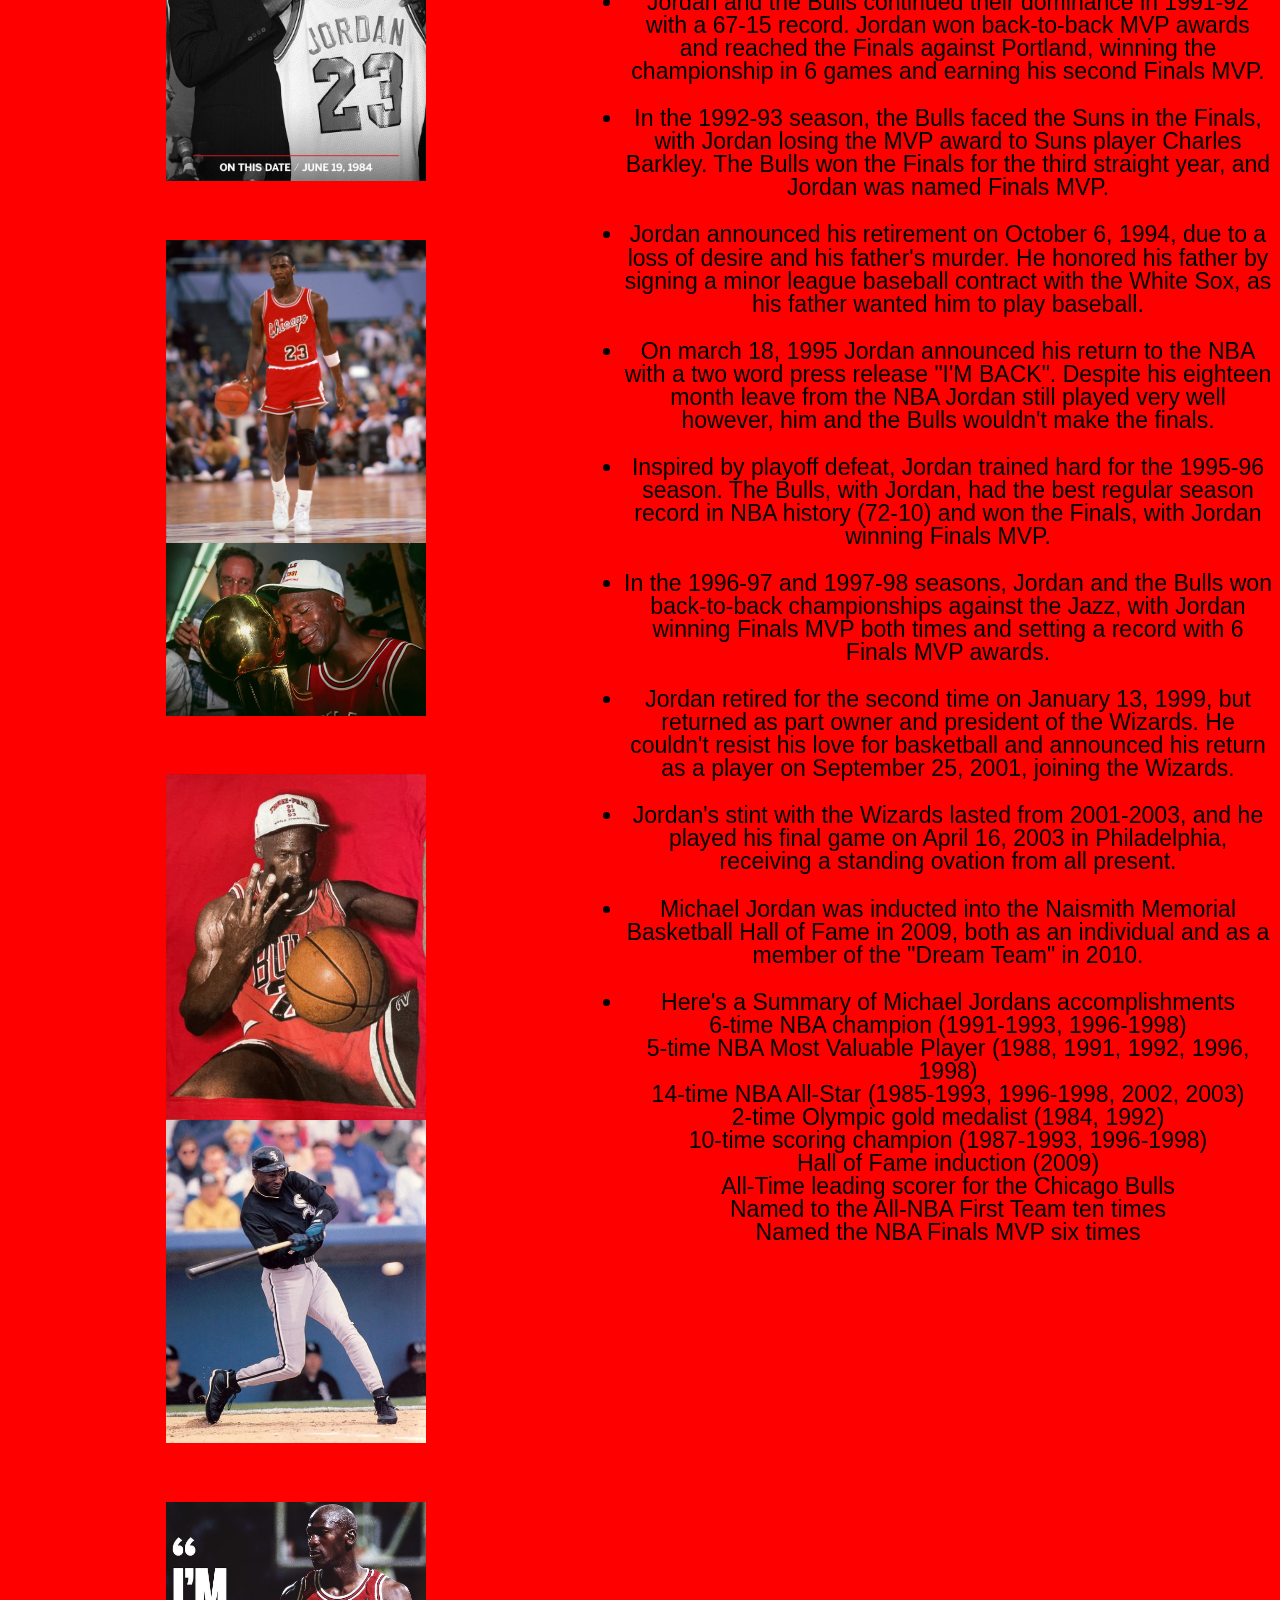
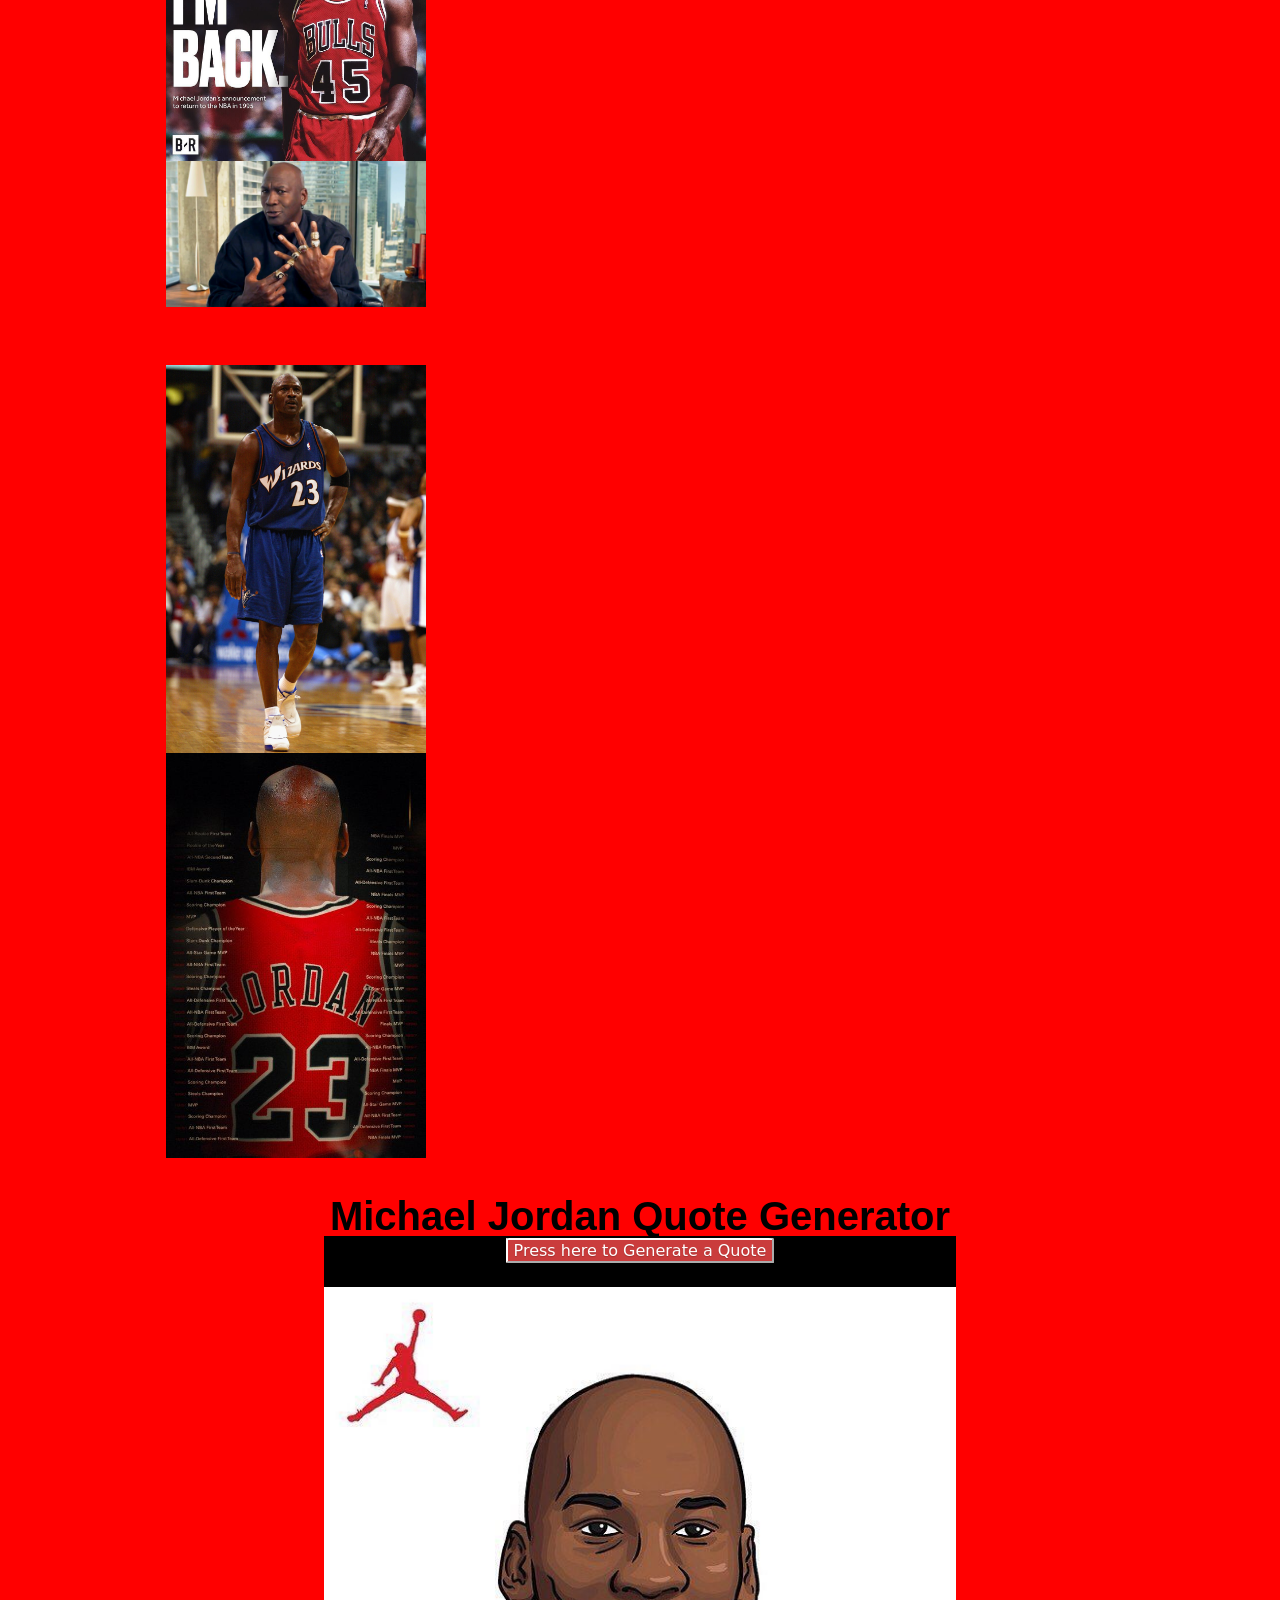
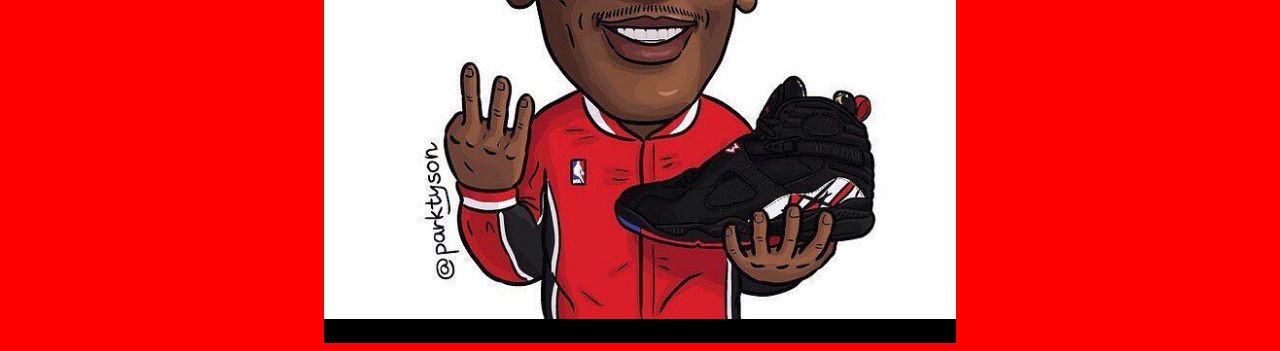
==== commit 5d98accf: "added media quereies" ====
--- a/michaelJordan.html
+++ b/michaelJordan.html
@@ -115,7 +115,7 @@
             </div>
         </div>
         <div class="quoteGenerator">
-            <h1 class="quuoteTitle">
+            <h1 class="quoteTitle">
                 Michael Jordan Quote Generator
             </h1>
             <div class="quoteBox">
--- a/styles.css
+++ b/styles.css
@@ -21,6 +21,37 @@
   }
 }
 
+@media screen and (width < 90rem) {
+  .row1{
+    display: flex;
+    flex-direction: column;
+    align-items: center;
+    margin-top: 20px;
+    margin-bottom: 10px;
+  }
+}
+
+.quoteTitle{
+  margin: 0;
+  font-size: 2.5rem;
+}
+
+@media  (width < 65rem) {
+  .quoteTitle {
+    font-size: 1.5rem;
+  }
+}
+
+.info li {
+  min-width: 50vw;
+  font-size: 1.44rem;
+}
+
+@media screen and (width > 159rem) {
+  .info li{
+    font-size: 2.1rem;
+  }
+}
 
 
 #main {
@@ -101,9 +132,7 @@
   font-style: oblique;
 }
 
-.info {
-  min-width: 50vw;
-}
+
 
 .quoteGenerator{
     display: flex;
@@ -111,9 +140,7 @@
     align-items: center;
 }
 
-.quuoteTitle{
-  margin: 0;
-}
+
 
 .quoteBox{
     display: flex;
@@ -123,6 +150,7 @@
     height: 50%;
     width: 50%;
     background-color: black;
+    padding-bottom: 20px;
 }
 
 .magicButton button{
